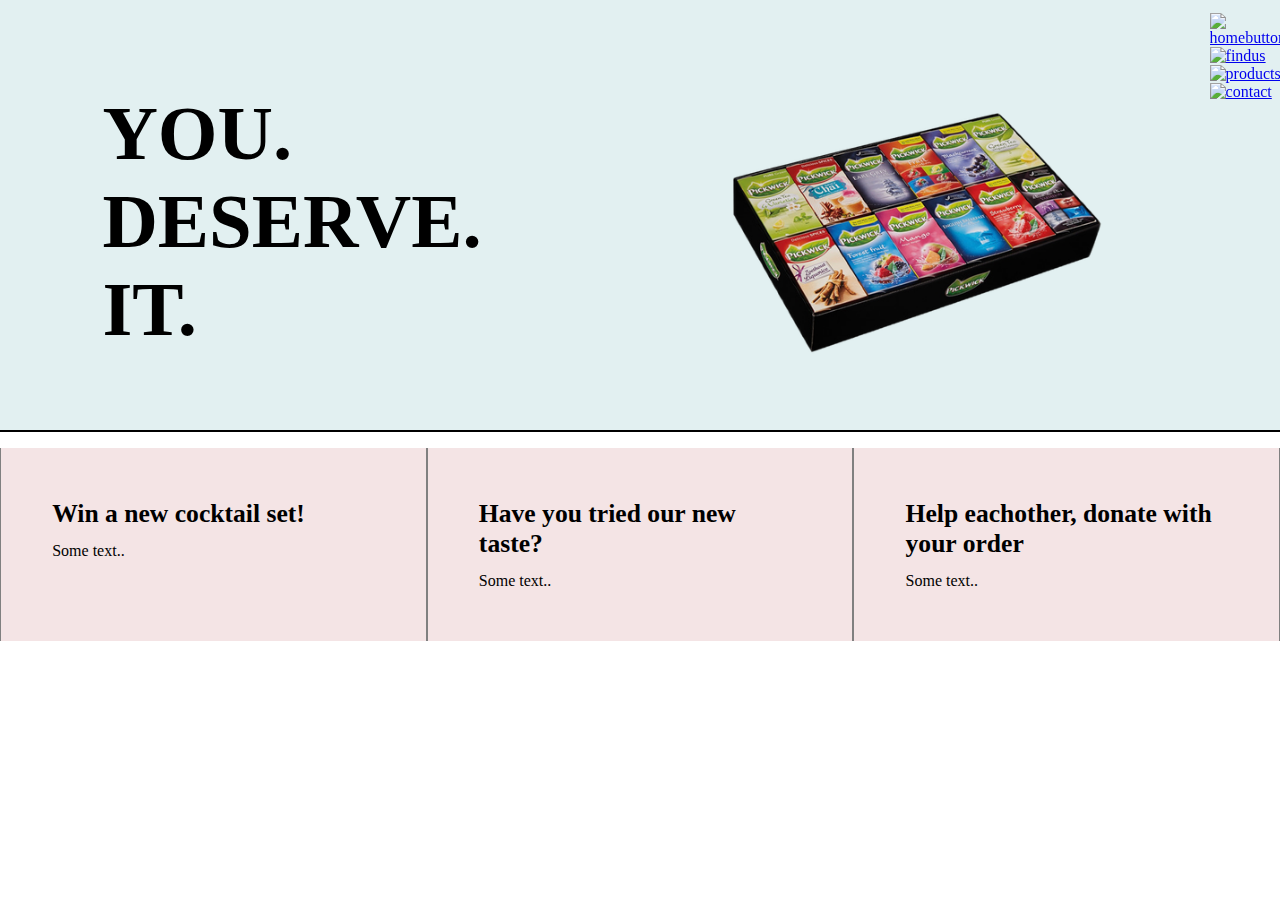
==== index.html @ f6ebd401 "Add files via upload" ====
<!DOCTYPE html>
<html>
<head>
    <link rel="stylesheet" href="styles.css">
    <meta name="viewport" content="You can see the newest competitions and products">
    <title>  Landing Page </title>
</head>
<body>
<header>
    <nav>
    <ul>
        <li><a href="index.html"><img class="pic" src="buttons/home button.png" alt="homebutton"></a></li>
        <li><a href="findus.html"><img class="pic"  src="buttons/findus button.png" alt="findus"></a></li>
        <li><a href="products.html"><img class="pic"  src="buttons/products button.png" alt="products"></a></li>
        <li><a href="contact.html"><img class="pic"  src="buttons/contact button.png" alt="contact"></a></li>
    </ul>
</nav>
       <img id="varietybox" src="images/teaeske-pickwick-ass-20breveaesk-12aeskepak_PA-1244191_1_20_prev_ui.png" alt="">

<div class="motto">
    <h2 id="first">
        YOU. 
    </h2>
    <h2 id="second"> 
        DESERVE.
    </h2>
    <h2 id="third">
       IT. 
    </h2>
</div>
</header>

<div class="row">
    <div class="column" style="background-color:rgba(170, 170, 170, 0);">
      <h1>Win a new cocktail set!</h1>
      <p>Some text..</p>
    </div>
    <div class="column" style="background-color:rgba(187, 187, 187, 0);">
      <h1>Have you tried our new taste?</h1>
      <p>Some text..</p>
    </div>
    <div class="column" style="background-color:rgba(204, 204, 204, 0);">
      <h1>Help eachother, donate with your order</h1>
      <p>Some text..</p>
    </div>
  </div>

 

</body>
</html>
---- styles.css ----
* {
    margin: 0;
}

#products {
    background-image: url("images/bg.jpg");
   background-size: cover;
   margin-left: 3vw;
   margin-top: 3vw;
   border-left: solid black 0.2vw;
   border-top: solid black 0.2vw;
}


#findus{ 
    box-sizing: border-box;
}

header {
    background-color: #E2F0F1;
}

/*NAV*/
ul img {
    width: 5vw;
}

ul{
    list-style-type: none;
    position: fixed;
 
    margin: 0px;
    padding: 0px;
}

li a {
    padding: 0.5vw;
    
}


  li img:hover:not(.active) {
    background-color: rgba(255, 255, 255, 0.605);
    border-radius: 1vw;
  }

  nav {
      float: right;
      margin-right: 6vw;
      margin-top: 1vw;
  }
  /*NAV*/

#varietybox {
    width: 35vw;
    margin-right:5vw;
    float: right;
    padding-top: 0;
}

.motto ,h2{
    overflow: hidden;
    font-size: 6vw;
}

.motto {
    padding-top: 7vw;
    padding-left: 8vw;
    padding-bottom: 6vw;
}

header {
    border-bottom: solid black 0.2vw;
}






.column {
    float: left;
    width: 30%;
}
.column h1 {
    font-size: 2vw;
}
.column p {
    padding-top: 1vw;
}
  
  /* Clear floats after the columns */
  .row:after {
    content: "";
    display: table;
    clear: both;
  }
  
  /* Responsive layout - makes the three columns stack on top of each other instead of next to each other */
  .column {
    float: left;
    width: 30%;
    padding: 4vw;
    margin-top: 0;
    border-left: solid grey 0.1vw ;
    border-right: solid grey 0.1vw ;
  }
  
  /* Clear floats after the columns */
  .row:after {
    content: "";
    display: table;
    clear: both;
  }
  
  /* Responsive layout - makes the three columns stack on top of each other instead of next to each other */
  @media screen and (max-width: 600px) {
    .column {
      width: 100%;
    }
  }

  .row {
      display: flex;
      background-color: #F4E4E5;
      width: 100%;
      margin-top: 0;
      
  }

  /*END OF LANDING PAGE - START OF LOCATION PAGE*/

  #loc {
      text-align: center;
      width: 100%;
      padding-top: 5vw;
      font-size: 3vw;
      overflow: hidden;
  }

  #map {
margin-left: 26%;
  }


#ma {
    padding-top: 2vw;
    padding-bottom: 6vw;
   margin-left: 39%;
}

#im {
    border-radius: 1vw;
    font-size: 1.5vw;
    width: 25vw;
    height: 2vw;
}

  

  /*END OF LOCATION PAGE - START OF CONTACT PAGE*/


  #logo {
      width: 15vw;
      margin-left: 43%;
      margin-top: 1.5vw;
  }

  #form {
      font-size: 2vw;
      margin-top: 1vw;
      width: 100%;
      text-align: center;
  }


  #imput[type=text], select {
    width: 50%;
    padding: 0.4vw;
    margin: 1vw 0;
    display: block;
    border: 1px solid #ccc;
    border-radius: 0.5vw;
    box-sizing: border-box;
  }
  
  #imput[type=submit] {
    width: 10%;
    background-color: #3434df;
    color: white;
    padding: 14px 20px;
    margin: 1.5vw 0;
    border: none;
    border-radius: 2vw;
    cursor: pointer;
  }
  
  #imput[type=submit]:hover {
    background-color: #6f6fec;
  }

  .lname  {
      width: 60%;
      padding: 1vw;
      margin: 1vw;
  }
  
  div.container {
    display: flex;
    flex-wrap: wrap;
    justify-content: space-around;
    margin-left: 25%;
  }


   /*END OF CONTACT PAGE - START OF RECIPES PAGE*/

   #recipe {
       text-decoration: underline grey solid 0.3vw;
       width: 100%;
       text-align: center;
       font-size: 4vw;
       padding-top: 5vw;
   }


   
  
  .topnav #inmput[type=text] {
    float: right;
    padding: 2vw;
    margin-top: 3vw;
    margin-right: 4vw;
    border: none;
    font-size: 4vw;
  }
  
  @media screen and (max-width: 600px) {
    .topnav a, .topnav #inmput[type=text] {
      float: none;
      display: block;
      text-align: left;
      width: 100%;
      margin: 0;
      padding: 4vw;
    }
    
    .topnav #inmput[type=text] {
      border: 1px solid #ccc;  
    }
  }


  #category {
      width: 15vw;
      height:3vw ;
      padding-top: 0px;
      padding-bottom: 0px;
      border-radius:1vw ;
      float: left;
  }

  #toppart {
      margin-left: 10vw;
      margin-right: 10vw;
      width: 70%;
      display: flex;
  }

  #inmput {
      float: left;
      
  }


  .tails {
      width: 13vw;
  }

     


  .rec:after {
    content: "";
    display: table;
    clear: both;
  }

 .left {
float: left;
width: 20%;

 }
 .right {
    float: left;
    width: 60%;
    
     }



     /*END OF RECIPES PAGE - START OF PRODUCTS PAGE*/

  .cart {
      width: 3vw;
      padding: 1vw 2.5vw 2vw 0vw;
  }

  .we {
      cursor: pointer;
      background-color: thistle;
      border-radius: 20vw;
      width: 5vw;
      height: 5vw;
      float: left;
     
  }


.prod {
    float: left;
    width: 30%;
}

.descr {
    width: 40%;
    float: left;
}

.nam {
    font-size: 3vw;
    text-align: center;
    padding-top: 9vw;
}

.hello {
    padding-top: 3vw;
    text-align: center;
}

.boxy {
    display: flex;
    width: 100%;
    margin-top: 0;
}

.product:after {
  content: "";
  display: table;
  clear: both;
}


.topnav #in[type=text] {
    float: right;
    padding: 6px;
    margin-top: 8px;
    margin-right: 16px;
    border: none;
    font-size: 17px;
  }
  
  @media screen and (max-width: 600px) {
    .topnav a, .topnav #in[type=text] {
      float: none;
      display: block;
      text-align: left;
      width: 100%;
      margin: 0;
      padding: 14px;
    }
    
    .topnav #in[type=text] {
      border: 1px solid #ccc;  
    }
  }


  #categories {
      width: 15vw;
      height:3vw ;
      padding-top: 0;
      padding-bottom: 0px;
      float: right;
  }


  /* Clear floats after the columns */
  .boxy:after {
    content: "";
    display: table;
    clear: both;
  }

  
  /* Responsive layout - makes the three columns stack on top of each other instead of next to each other */
  @media screen and (max-width: 600px) {
    .column {
      width: 100%;
    }
  }
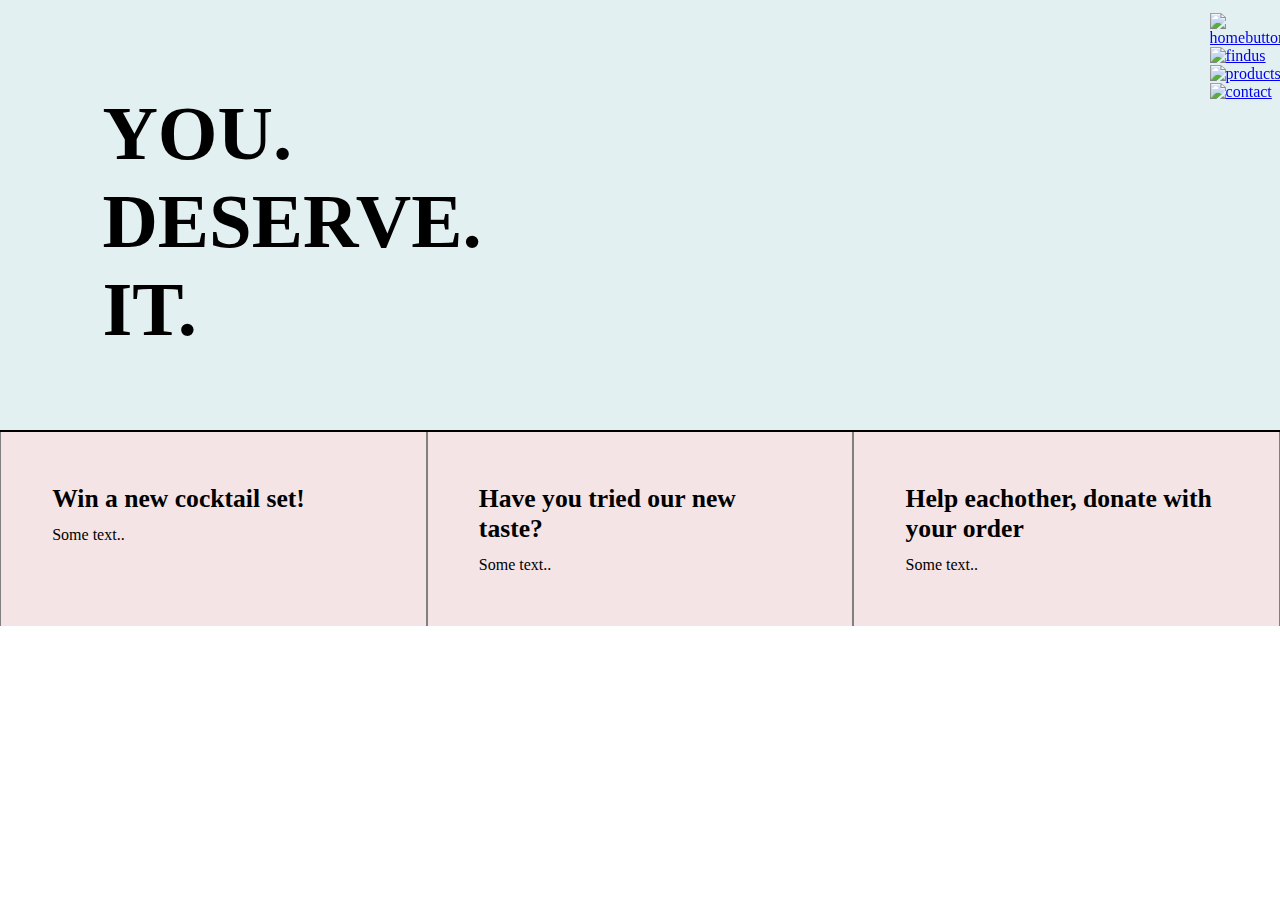
==== commit 9fdda78a: "Update index.html" ====
--- a/index.html
+++ b/index.html
@@ -9,10 +9,10 @@
 <header>
     <nav>
     <ul>
-        <li><a href="index.html"><img class="pic" src="buttons/home button.png" alt="homebutton"></a></li>
-        <li><a href="findus.html"><img class="pic"  src="buttons/findus button.png" alt="findus"></a></li>
-        <li><a href="products.html"><img class="pic"  src="buttons/products button.png" alt="products"></a></li>
-        <li><a href="contact.html"><img class="pic"  src="buttons/contact button.png" alt="contact"></a></li>
+        <li><a href="index.html"><img class="pic" src="buttons/homebutton.png" alt="homebutton"></a></li>
+        <li><a href="findus.html"><img class="pic"  src="buttons/findusbutton.png" alt="findus"></a></li>
+        <li><a href="products.html"><img class="pic"  src="buttons/productsbutton.png" alt="products"></a></li>
+        <li><a href="contact.html"><img class="pic"  src="buttons/contactbutton.png" alt="contact"></a></li>
     </ul>
 </nav>
        <img id="varietybox" src="images/teaeske-pickwick-ass-20breveaesk-12aeskepak_PA-1244191_1_20_prev_ui.png" alt="">
@@ -48,4 +48,4 @@
  
 
 </body>
-</html>+</html>
